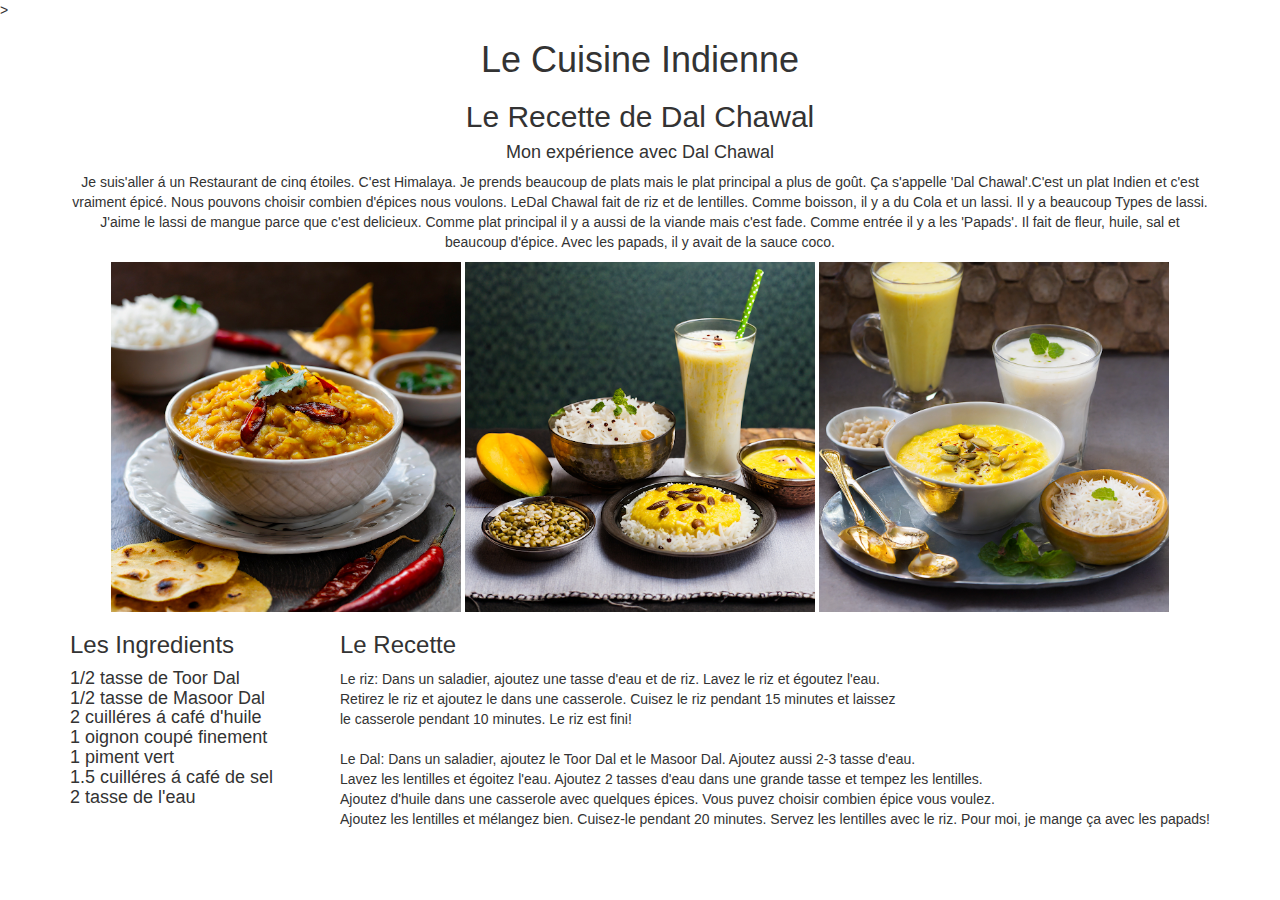
==== index.html @ ce5d48e1 "Add files via upload" ====
<html>
    <head>
        <title>French Gastronomie</title>>
        <link href="style.css" rel="stylesheet">
        <meta name="viewport" content="width=device-width, initial-scale=1">
        <link rel="stylesheet" href="https://maxcdn.bootstrapcdn.com/bootstrap/3.4.0/css/bootstrap.min.css">
        <script src="https://ajax.googleapis.com/ajax/libs/jquery/3.4.1/jquery.min.js"></script>
        <script src="https://maxcdn.bootstrapcdn.com/bootstrap/3.4.0/js/bootstrap.min.js"></script>    
    </head>
    <body>
        <div class="container">
            <center>
                <h1>Le Cuisine Indienne</h1>
                <h2>Le Recette de Dal Chawal</h2>
                <div>
                <h4>Mon expérience avec Dal Chawal</h4>
                <p>Je suis'aller á un Restaurant de cinq étoiles. C'est Himalaya. Je prends beaucoup de plats mais
                     le plat principal a plus de goût. Ça s'appelle 'Dal Chawal'.C'est un plat Indien et c'est vraiment
                     épicé. Nous pouvons choisir combien d'épices nous voulons. LeDal Chawal fait de riz et de lentilles.
                     Comme boisson, il y a du Cola et un lassi. Il y a beaucoup Types de lassi. J'aime le lassi de mangue
                     parce que c'est delicieux. Comme plat principal il y a aussi de la viande mais c'est fade. Comme entrée
                     il y a les 'Papads'. Il fait de fleur, huile, sal et beaucoup d'épice. Avec les papads, il y avait de 
                     la sauce coco.
                </p>
            </div>
                <img height="350" src="Food img.png">
                <img height="350" src="Food Image 2.png">
                <img height="350" src="Food image 3.png">
            </center>
            <div id="ingredients">
            <h3>Les Ingredients</h3>
            <h4>1/2 tasse de Toor Dal
                <br>
                1/2 tasse de Masoor Dal
                <br>
                2 cuilléres á café d'huile
                <br>
                1 oignon coupé finement
                <br>
                1 piment vert
                <br>
                1.5 cuilléres á café de sel
                <br>
                2 tasse de l'eau
            </h4>
        </div>
                <div id="recipe">
                    <h3>Le Recette</h3>
                    <p>
                        Le riz:
                        Dans un saladier, ajoutez une tasse d'eau et de riz. Lavez le riz et égoutez l'eau.<br> Retirez le riz et ajoutez
                        le dans une casserole. Cuisez le riz pendant 15 minutes et laissez<br> le casserole pendant 10 minutes. Le riz est 
                        fini!
                        <br> <br>
                        Le Dal:
                        Dans un saladier, ajoutez le Toor Dal et le Masoor Dal. Ajoutez aussi 2-3 tasse d'eau.<br> Lavez les lentilles et égoitez
                        l'eau. Ajoutez 2 tasses d'eau dans une grande tasse et tempez les lentilles.
                        <br>
                        Ajoutez d'huile dans une casserole avec quelques épices. Vous puvez choisir combien épice vous voulez.<br> Ajoutez les
                        lentilles et mélangez bien. Cuisez-le pendant 20  minutes. Servez les lentilles avec le riz. Pour moi, je mange ça 
                        avec les papads!
                    </p>
                </div>
        </div>
    </body>
</html>
---- style.css ----
h1 {
    font-weight: bolder;
}
#ingredients {
    float: left;
}
#recipe {
    float: right;
}
body {
    background-image: url(https://as1.ftcdn.net/v2/jpg/00/94/83/60/1000_F_94836072_PLF1qts5xlz1Mz4xgcSWHbluaKpFebyt.jpg);
}
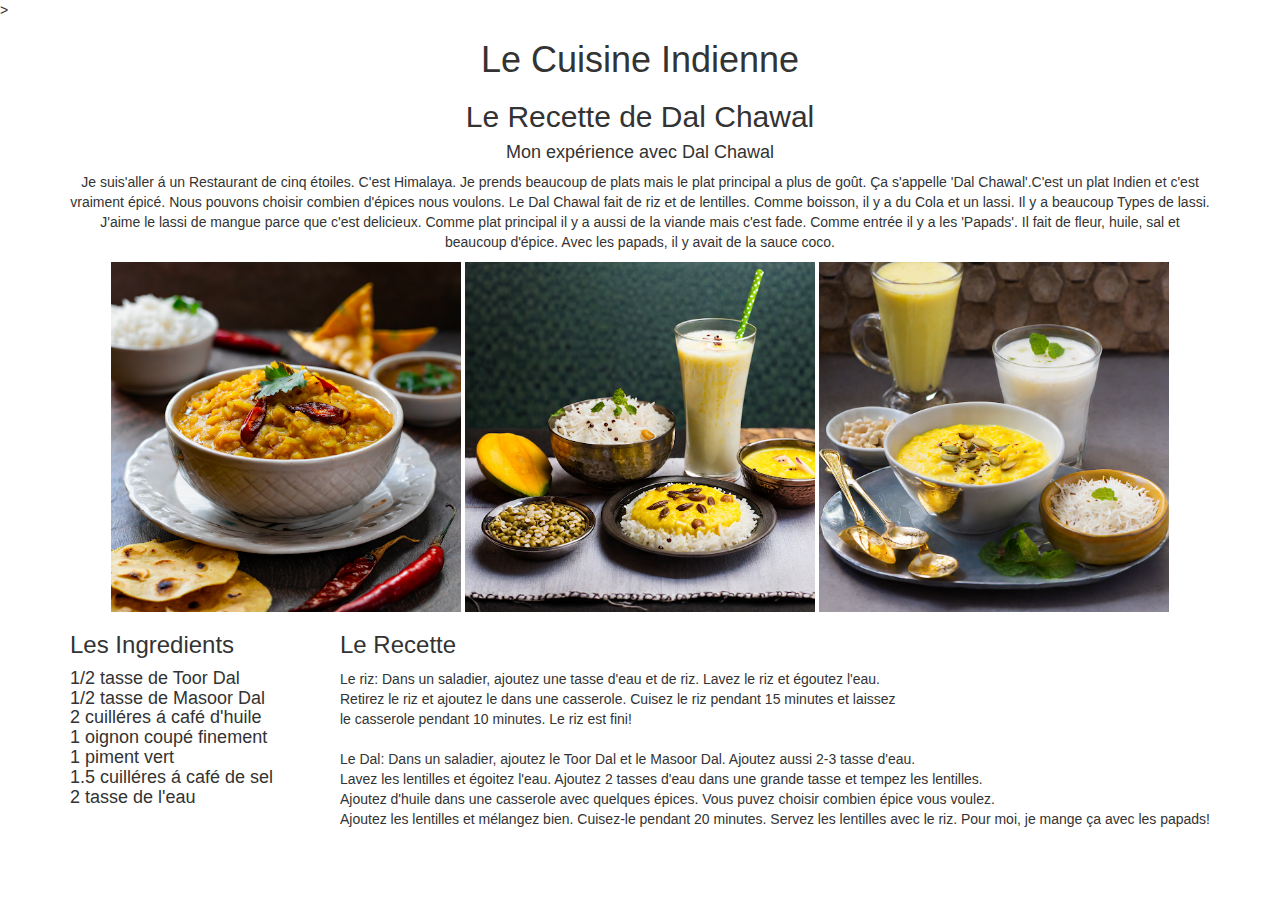
==== commit 0246bcb2: "Add files via upload" ====
--- a/index.html
+++ b/index.html
@@ -16,7 +16,7 @@
                 <h4>Mon expérience avec Dal Chawal</h4>
                 <p>Je suis'aller á un Restaurant de cinq étoiles. C'est Himalaya. Je prends beaucoup de plats mais
                      le plat principal a plus de goût. Ça s'appelle 'Dal Chawal'.C'est un plat Indien et c'est vraiment
-                     épicé. Nous pouvons choisir combien d'épices nous voulons. LeDal Chawal fait de riz et de lentilles.
+                     épicé. Nous pouvons choisir combien d'épices nous voulons. Le Dal Chawal fait de riz et de lentilles.
                      Comme boisson, il y a du Cola et un lassi. Il y a beaucoup Types de lassi. J'aime le lassi de mangue
                      parce que c'est delicieux. Comme plat principal il y a aussi de la viande mais c'est fade. Comme entrée
                      il y a les 'Papads'. Il fait de fleur, huile, sal et beaucoup d'épice. Avec les papads, il y avait de 
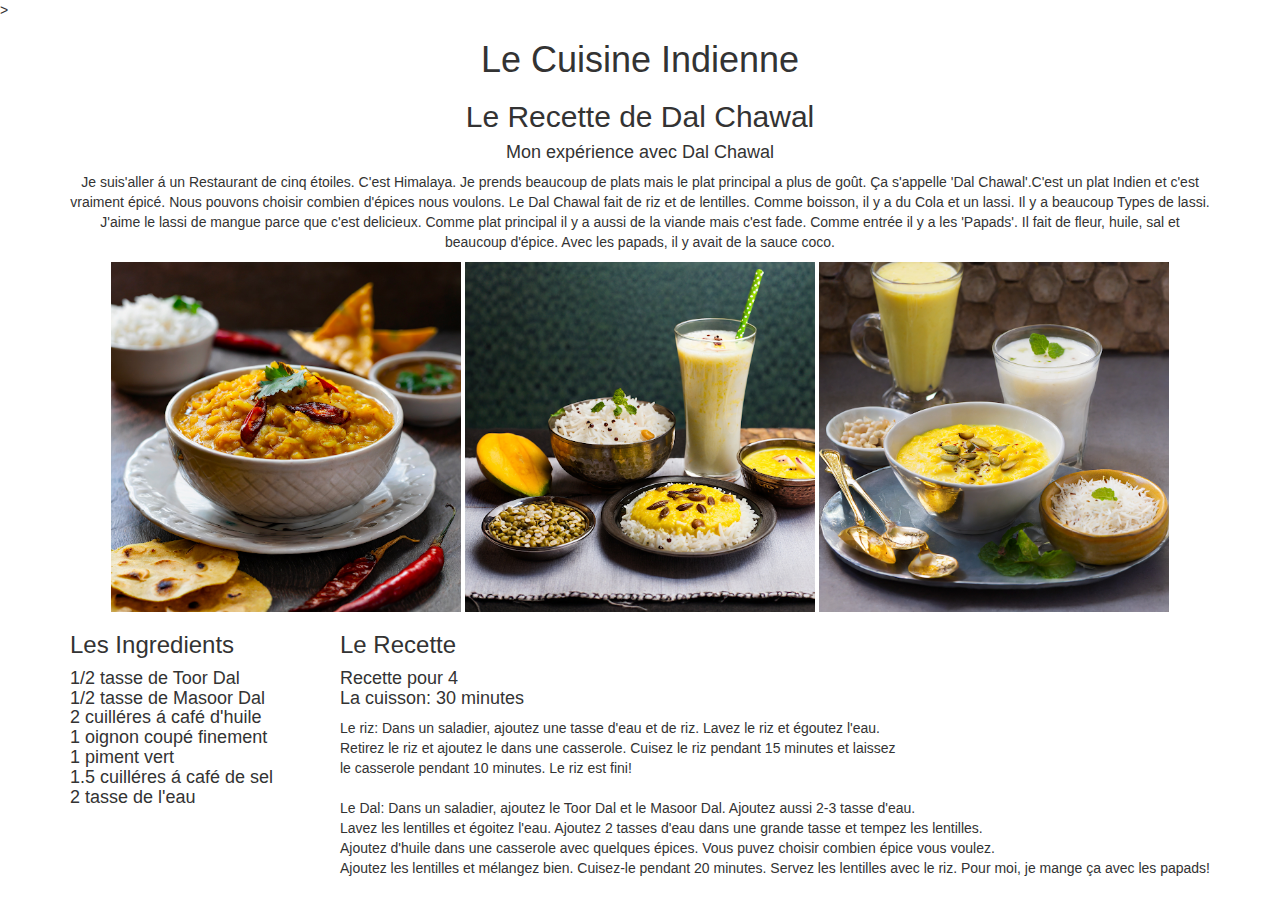
==== commit acd94977: "Add files via upload" ====
--- a/index.html
+++ b/index.html
@@ -45,7 +45,7 @@
             </h4>
         </div>
                 <div id="recipe">
-                    <h3>Le Recette</h3>
+                    <h3>Le Recette<h4>Recette pour 4<br>La cuisson: 30 minutes</h4></h3>
                     <p>
                         Le riz:
                         Dans un saladier, ajoutez une tasse d'eau et de riz. Lavez le riz et égoutez l'eau.<br> Retirez le riz et ajoutez
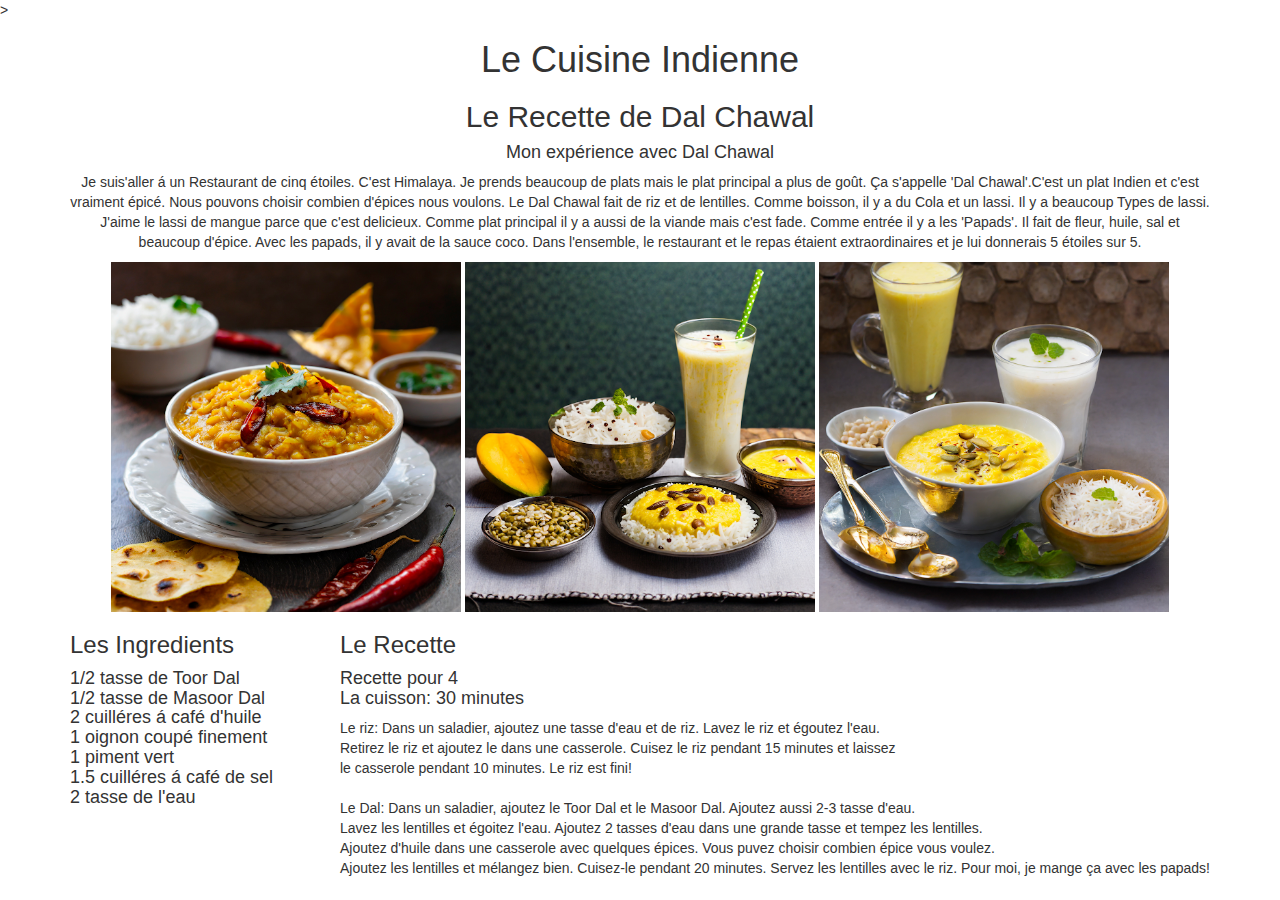
==== commit 3f6ba070: "Add files via upload" ====
--- a/index.html
+++ b/index.html
@@ -20,7 +20,8 @@
                      Comme boisson, il y a du Cola et un lassi. Il y a beaucoup Types de lassi. J'aime le lassi de mangue
                      parce que c'est delicieux. Comme plat principal il y a aussi de la viande mais c'est fade. Comme entrée
                      il y a les 'Papads'. Il fait de fleur, huile, sal et beaucoup d'épice. Avec les papads, il y avait de 
-                     la sauce coco.
+                     la sauce coco. Dans l'ensemble, le restaurant et le repas étaient extraordinaires et je lui donnerais
+                      5 étoiles sur 5.
                 </p>
             </div>
                 <img height="350" src="Food img.png">
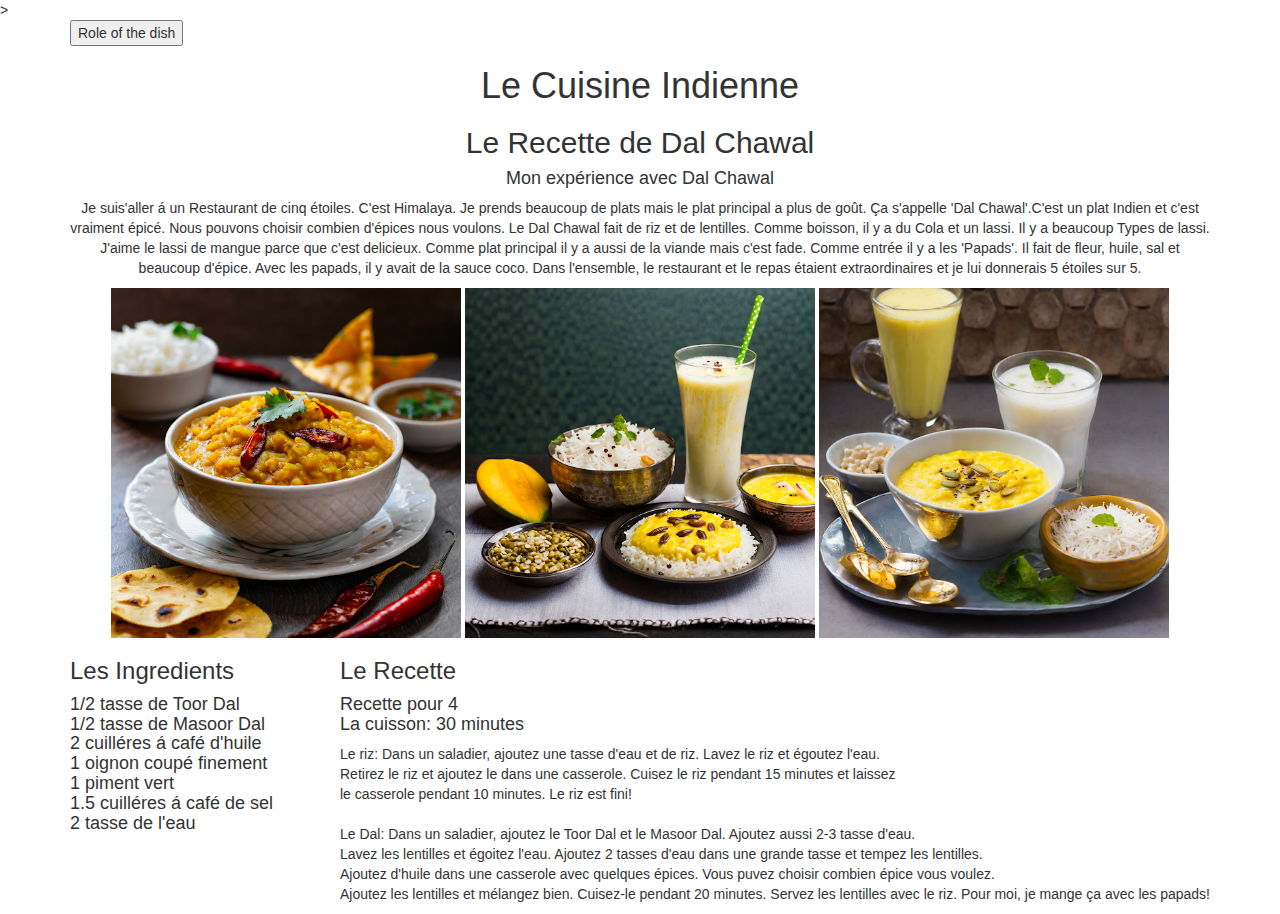
==== commit 64700270: "Add files via upload" ====
--- a/index.html
+++ b/index.html
@@ -6,9 +6,11 @@
         <link rel="stylesheet" href="https://maxcdn.bootstrapcdn.com/bootstrap/3.4.0/css/bootstrap.min.css">
         <script src="https://ajax.googleapis.com/ajax/libs/jquery/3.4.1/jquery.min.js"></script>
         <script src="https://maxcdn.bootstrapcdn.com/bootstrap/3.4.0/js/bootstrap.min.js"></script>    
+        <script src="main.js"></script>
     </head>
     <body>
         <div class="container">
+            <button onclick="redirect()">Role of the dish</button>
             <center>
                 <h1>Le Cuisine Indienne</h1>
                 <h2>Le Recette de Dal Chawal</h2>
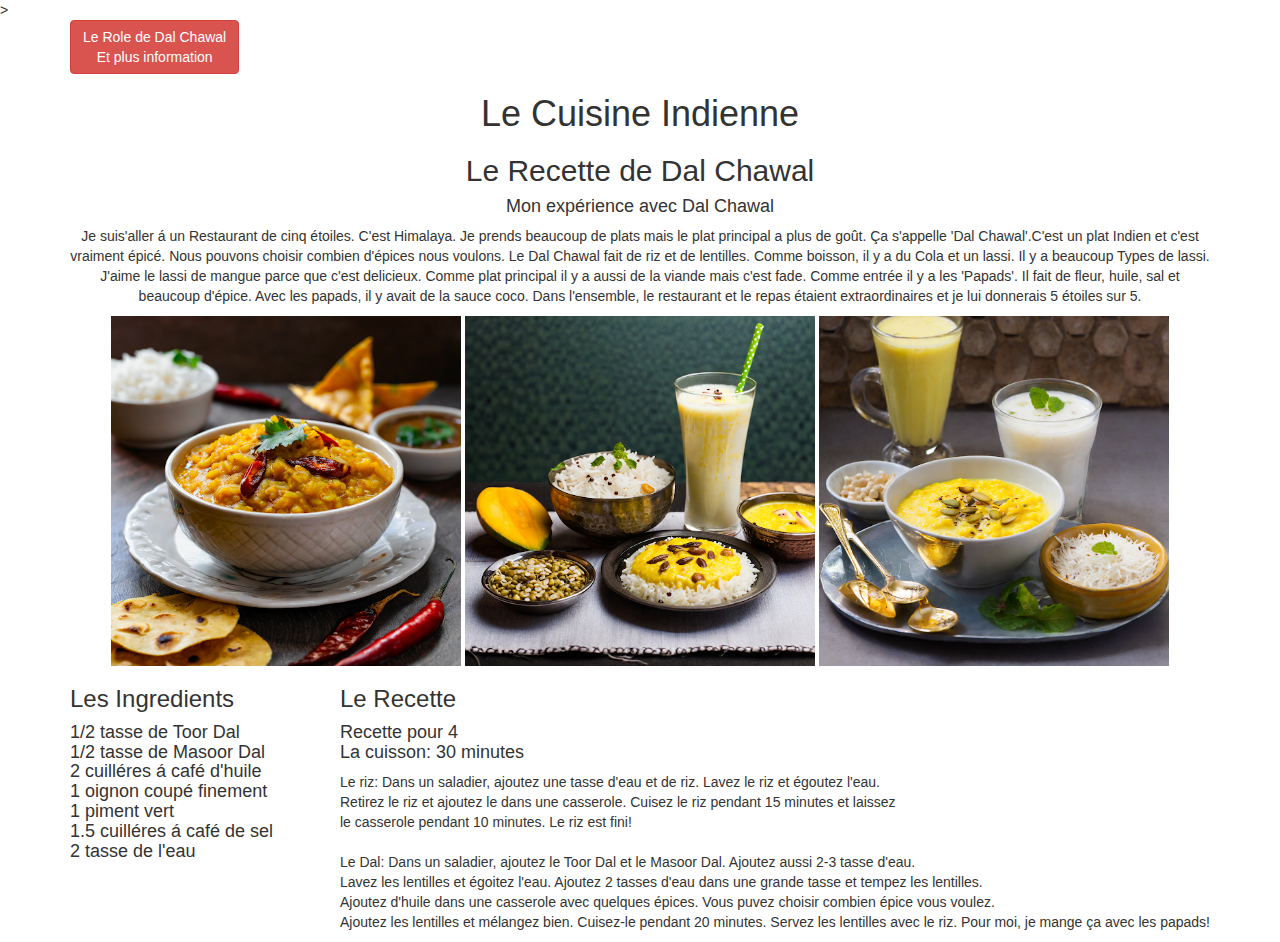
==== commit a1d6fffb: "Add files via upload" ====
--- a/index.html
+++ b/index.html
@@ -10,7 +10,7 @@
     </head>
     <body>
         <div class="container">
-            <button onclick="redirect()">Role of the dish</button>
+            <button class="btn btn-danger" onclick="redirect()">Le Role de Dal Chawal<br>Et plus information</button>
             <center>
                 <h1>Le Cuisine Indienne</h1>
                 <h2>Le Recette de Dal Chawal</h2>
--- a/style.css
+++ b/style.css
@@ -9,4 +9,7 @@
 }
 body {
     background-image: url(https://as1.ftcdn.net/v2/jpg/00/94/83/60/1000_F_94836072_PLF1qts5xlz1Mz4xgcSWHbluaKpFebyt.jpg);
+}
+#vrishav {
+    float:left;
 }